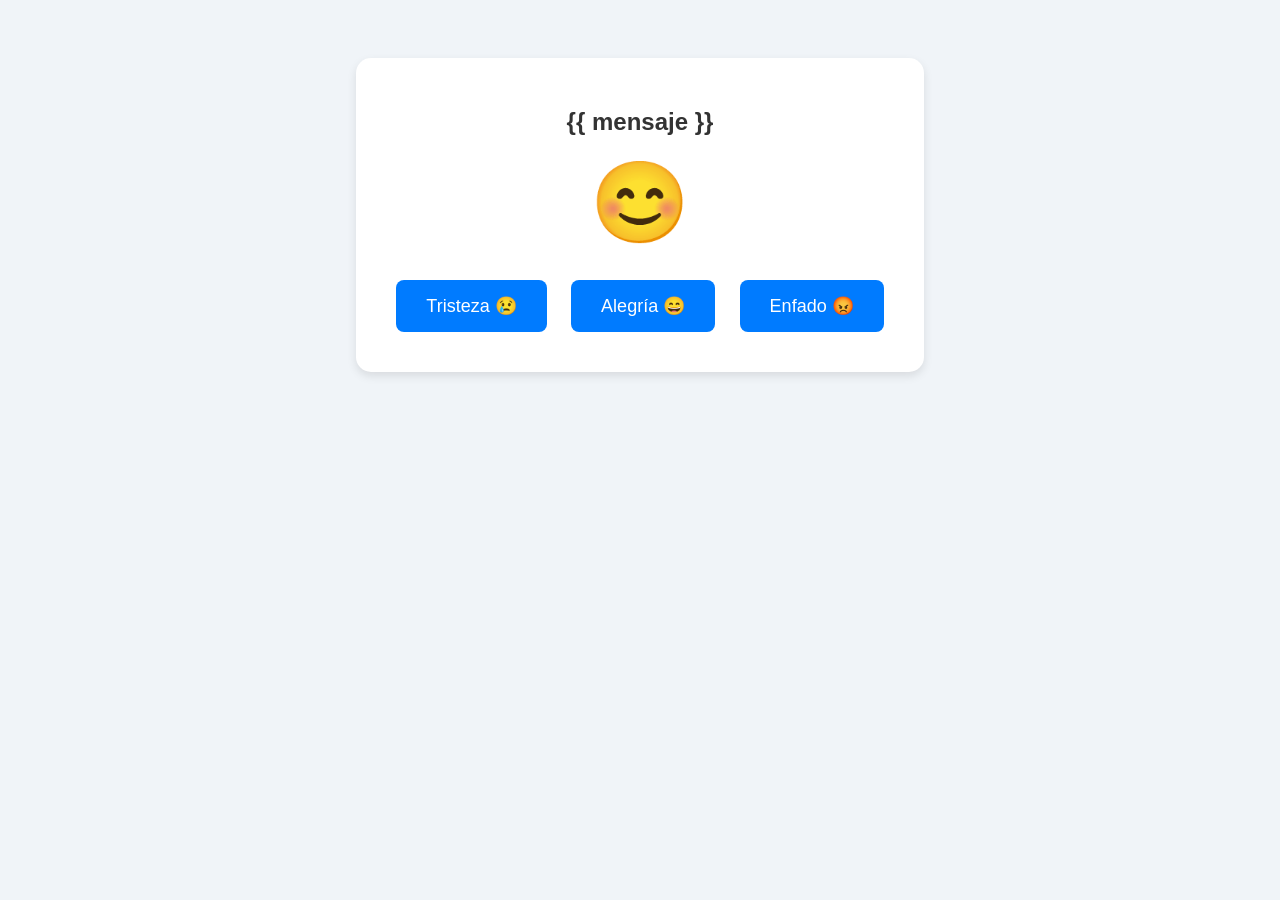
==== HACKATON/templates/juego.html @ 034cdc8f "Creando Repo" ====
<!DOCTYPE html>
<html lang="es">
<head>
    <meta charset="UTF-8">
    <meta name="viewport" content="width=device-width, initial-scale=1.0">
    <title>Prueba Hackathon</title>
    <style>
        body { font-family: Arial, sans-serif; text-align: center; background-color: #f0f4f8; padding: 50px; }
        .contenedor { background: white; padding: 30px; border-radius: 15px; box-shadow: 0px 4px 10px rgba(0,0,0,0.1); display: inline-block; }
        .pictograma { font-size: 80px; margin: 20px; }
        button { background-color: #007bff; color: white; border: none; padding: 15px 30px; font-size: 18px; margin: 10px; border-radius: 8px; cursor: pointer; transition: 0.2s; }
        button:hover { background-color: #0056b3; }
        h2 { color: #333; }
    </style>
</head>
<body>

    <div class="contenedor">
        <h2>{{ mensaje }}</h2>
        
        <div class="pictograma">😊</div>

        <form action="/comprobar" method="POST">
            <button type="submit" name="emocion" value="Tristeza">Tristeza 😢</button>
            <button type="submit" name="emocion" value="Alegria">Alegría 😄</button>
            <button type="submit" name="emocion" value="Enfado">Enfado 😡</button>
        </form>
    </div>

</body>
</html>
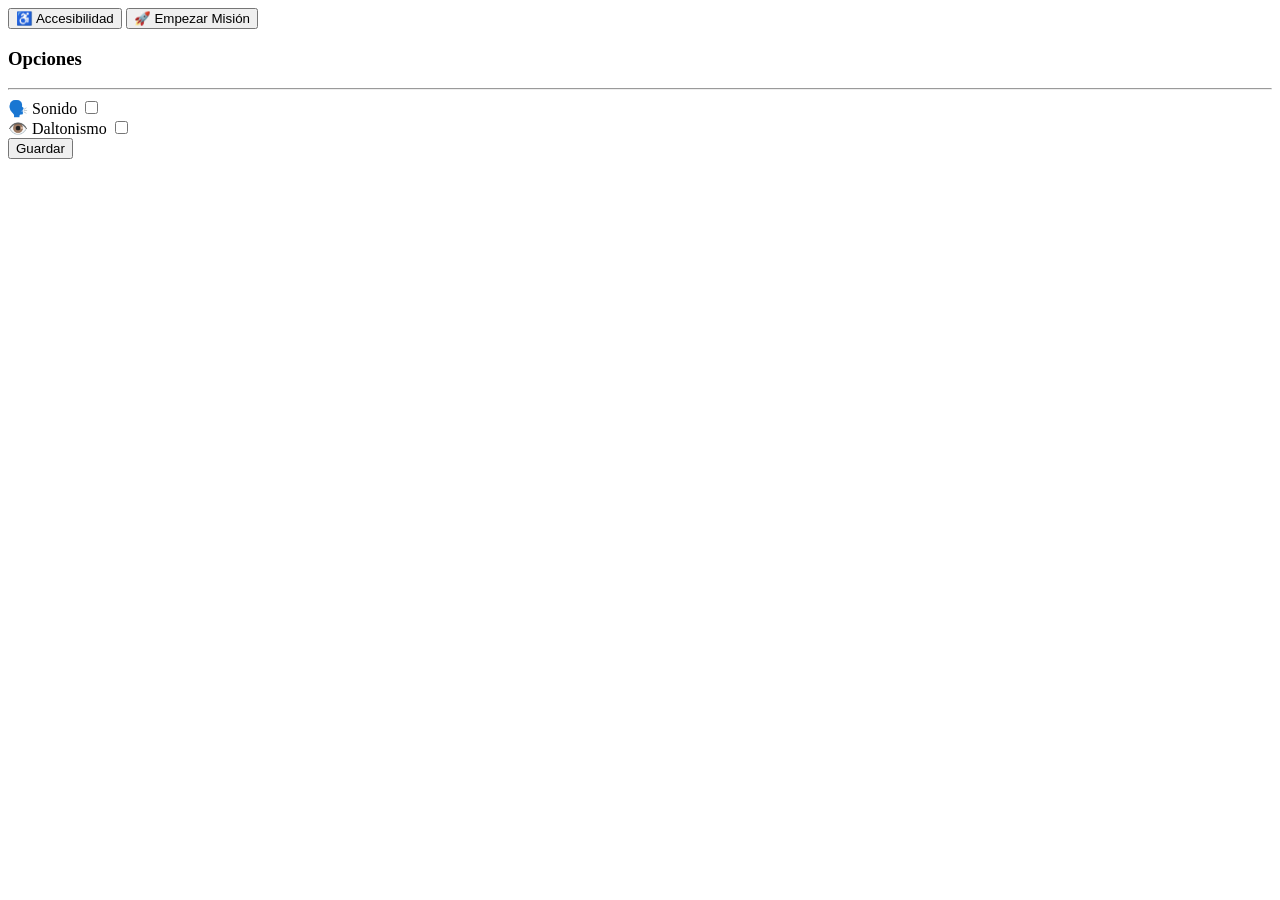
==== commit bd26732d: "Per ara no funciona, pro estem finalitzan la introducció." ====
--- a/HACKATON/templates/juego.html
+++ b/HACKATON/templates/juego.html
@@ -2,30 +2,79 @@
 <html lang="es">
 <head>
     <meta charset="UTF-8">
-    <meta name="viewport" content="width=device-width, initial-scale=1.0">
-    <title>Prueba Hackathon</title>
-    <style>
-        body { font-family: Arial, sans-serif; text-align: center; background-color: #f0f4f8; padding: 50px; }
-        .contenedor { background: white; padding: 30px; border-radius: 15px; box-shadow: 0px 4px 10px rgba(0,0,0,0.1); display: inline-block; }
-        .pictograma { font-size: 80px; margin: 20px; }
-        button { background-color: #007bff; color: white; border: none; padding: 15px 30px; font-size: 18px; margin: 10px; border-radius: 8px; cursor: pointer; transition: 0.2s; }
-        button:hover { background-color: #0056b3; }
-        h2 { color: #333; }
-    </style>
+    <title>Asteroid Belt Run - Menú</title>
+    <link rel="stylesheet" href="/static/style.css">
 </head>
 <body>
 
-    <div class="contenedor">
-        <h2>{{ mensaje }}</h2>
-        
-        <div class="pictograma">😊</div>
+    <div id="pantalla-principal" class="pantalla-inicio">
 
-        <form action="/comprobar" method="POST">
-            <button type="submit" name="emocion" value="Tristeza">Tristeza 😢</button>
-            <button type="submit" name="emocion" value="Alegria">Alegría 😄</button>
-            <button type="submit" name="emocion" value="Enfado">Enfado 😡</button>
-        </form>
+        <button class="btn btn-accesibilidad" id="abrir-menu">
+            ♿ Accesibilidad
+        </button>
+
+        <a href="/intro">
+            <button class="btn btn-empezar">
+                🚀 Empezar Misión
+            </button>
+        </a>
+
+        <div id="ventana-opciones">
+            <div class="caja-menu">
+                <h3>Opciones</h3>
+                <hr>
+                <div class="fila">
+                    <label>🗣️ Sonido</label>
+                    <input type="checkbox" id="opcion-sonido">
+                </div>
+                <div class="fila">
+                    <label>👁️ Daltonismo</label>
+                    <input type="checkbox" id="opcion-daltonismo">
+                </div>
+                <button id="cerrar-menu" class="btn-cerrar">Guardar</button>
+            </div>
+        </div>
+
     </div>
 
+    <script>
+        const botonAbrir = document.getElementById('abrir-menu');
+        const botonCerrar = document.getElementById('cerrar-menu');
+        const ventana = document.getElementById('ventana-opciones');
+        const fondo = document.getElementById('pantalla-principal');
+        const checkDaltonismo = document.getElementById('opcion-daltonismo');
+        const checkSonido = document.getElementById('opcion-sonido');
+
+        if (localStorage.getItem('daltonismo') === 'activo') {
+            fondo.classList.add('filtro-daltonismo');
+            checkDaltonismo.checked = true;
+        }
+
+        botonAbrir.onclick = function() {
+            ventana.style.display = 'flex';
+        }
+
+        botonCerrar.onclick = function() {
+            ventana.style.display = 'none';
+        }
+
+        checkDaltonismo.onchange = function() {
+            if (checkDaltonismo.checked) {
+                fondo.classList.add('filtro-daltonismo');
+                localStorage.setItem('daltonismo', 'activo');
+            } else {
+                fondo.classList.remove('filtro-daltonismo');
+                localStorage.setItem('daltonismo', 'inactivo');
+            }
+        }
+
+        checkSonido.onchange = function() {
+            fetch('/guardar_tts', {
+                method: 'POST',
+                headers: { 'Content-Type': 'application/json' },
+                body: JSON.stringify({ tts_activo: checkSonido.checked })
+            });
+        }
+    </script>
 </body>
 </html>
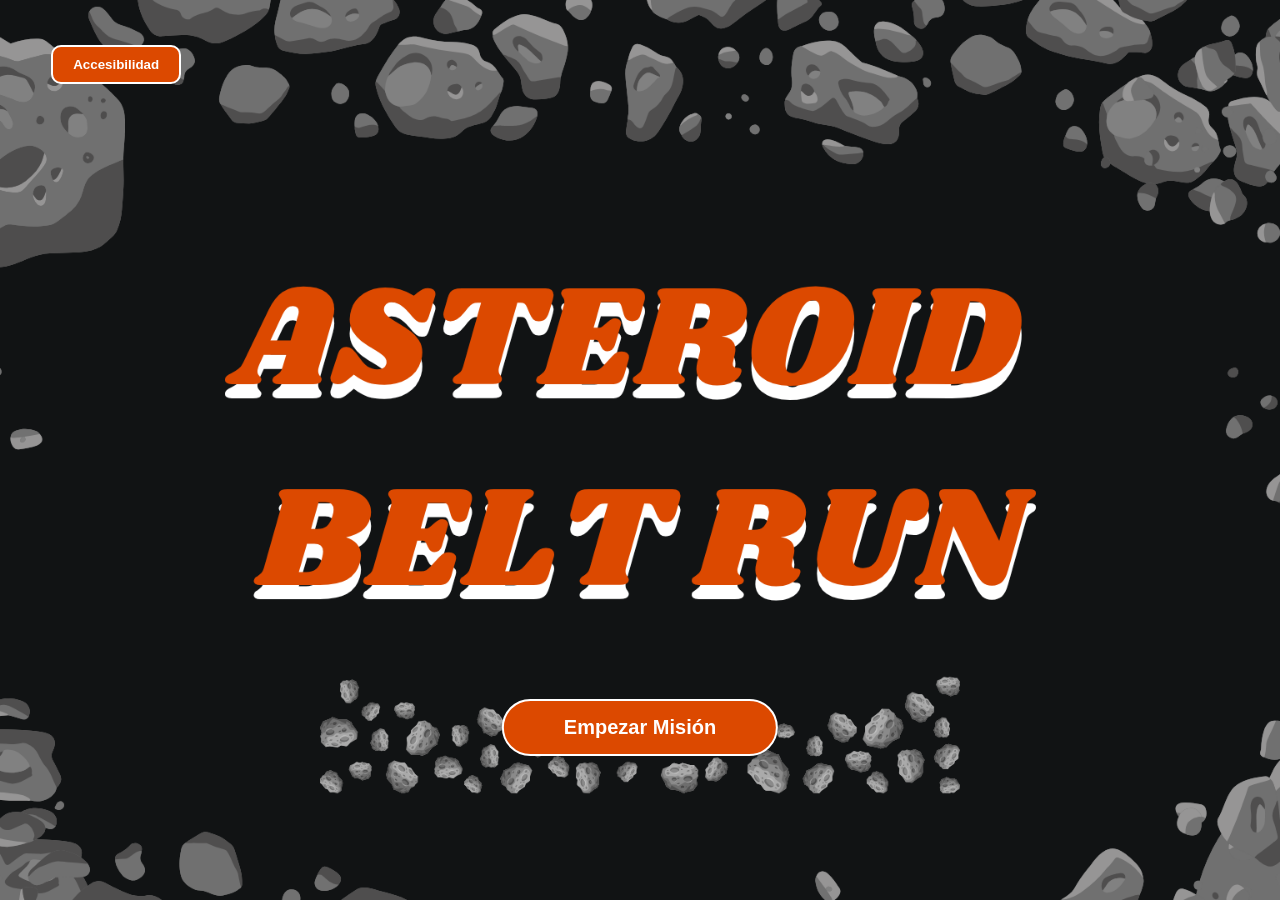
==== commit b48cb139: "Joc Finalitzat" ====
--- a/HACKATON/templates/juego.html
+++ b/HACKATON/templates/juego.html
@@ -3,59 +3,111 @@
 <head>
     <meta charset="UTF-8">
     <title>Asteroid Belt Run - Menú</title>
-    <link rel="stylesheet" href="/static/style.css">
+    <link rel="stylesheet" href="../static/style.css">
 </head>
 <body>
 
     <div id="pantalla-principal" class="pantalla-inicio">
 
-        <button class="btn btn-accesibilidad" id="abrir-menu">
-            ♿ Accesibilidad
-        </button>
-
-        <a href="/intro">
-            <button class="btn btn-empezar">
-                🚀 Empezar Misión
-            </button>
-        </a>
+        <button class="btn btn-accesibilidad" id="abrir-menu">Accesibilidad</button>
+        <button class="btn btn-empezar" onclick="irAIntro()">Empezar Misión</button>
 
         <div id="ventana-opciones">
             <div class="caja-menu">
                 <h3>Opciones</h3>
                 <hr>
                 <div class="fila">
-                    <label>🗣️ Sonido</label>
+                    <label>Música</label>
                     <input type="checkbox" id="opcion-sonido">
                 </div>
                 <div class="fila">
-                    <label>👁️ Daltonismo</label>
+                    <label>Leer en Voz Alta</label>
+                    <input type="checkbox" id="opcion-voz">
+                </div>
+                <div class="fila">
+                    <label>Daltonismo</label>
                     <input type="checkbox" id="opcion-daltonismo">
                 </div>
-                <button id="cerrar-menu" class="btn-cerrar">Guardar</button>
+                <button class="btn-cerrar" id="cerrar-menu">Guardar</button>
             </div>
         </div>
 
     </div>
 
+    <audio id="musica" loop src="../static/media/ambiente.mp3"></audio>
+    <audio id="audio-boton" src="../static/media/boton.mp3"></audio>
+    <audio id="audio-voz" src="../static/media/lectura/inicio.mp3"></audio>
+
     <script>
-        const botonAbrir = document.getElementById('abrir-menu');
-        const botonCerrar = document.getElementById('cerrar-menu');
-        const ventana = document.getElementById('ventana-opciones');
-        const fondo = document.getElementById('pantalla-principal');
-        const checkDaltonismo = document.getElementById('opcion-daltonismo');
-        const checkSonido = document.getElementById('opcion-sonido');
+        var musica = document.getElementById('musica');
+        var audioBoton = document.getElementById('audio-boton');
+        var audioVoz = document.getElementById('audio-voz');
+        var fondo = document.getElementById('pantalla-principal');
+        var checkSonido = document.getElementById('opcion-sonido');
+        var checkVoz = document.getElementById('opcion-voz');
+        var checkDaltonismo = document.getElementById('opcion-daltonismo');
 
+        localStorage.setItem('voz', 'activo');
+        checkVoz.checked = true;
+
+        if (localStorage.getItem('sonido') === 'activo') checkSonido.checked = true;
         if (localStorage.getItem('daltonismo') === 'activo') {
             fondo.classList.add('filtro-daltonismo');
             checkDaltonismo.checked = true;
         }
 
-        botonAbrir.onclick = function() {
-            ventana.style.display = 'flex';
+        musica.play().catch(function() {});
+        audioVoz.play().catch(function() {});
+
+        document.body.addEventListener('click', function arrancar() {
+            if (localStorage.getItem('sonido') === 'activo') musica.play();
+            audioVoz.play();
+            document.body.removeEventListener('click', arrancar);
+        }, { once: true });
+
+        function sonarBoton() {
+            if (localStorage.getItem('sonido') === 'activo') {
+                audioBoton.currentTime = 0;
+                audioBoton.play();
+            }
         }
 
-        botonCerrar.onclick = function() {
-            ventana.style.display = 'none';
+        function irAIntro() {
+            sonarBoton();
+            setTimeout(function() { window.location.href = 'intro.html'; }, 200);
+        }
+
+        document.getElementById('abrir-menu').onclick = function() {
+            sonarBoton();
+            document.getElementById('ventana-opciones').style.display = 'flex';
+        }
+
+        document.getElementById('cerrar-menu').onclick = function() {
+            sonarBoton();
+            document.getElementById('ventana-opciones').style.display = 'none';
+        }
+
+        checkSonido.onchange = function() {
+            if (checkSonido.checked) {
+                localStorage.setItem('sonido', 'activo');
+                musica.play();
+            } else {
+                localStorage.setItem('sonido', 'inactivo');
+                musica.pause();
+                musica.currentTime = 0;
+            }
+        }
+
+        checkVoz.onchange = function() {
+            if (checkVoz.checked) {
+                localStorage.setItem('voz', 'activo');
+                audioVoz.currentTime = 0;
+                audioVoz.play();
+            } else {
+                localStorage.setItem('voz', 'inactivo');
+                audioVoz.pause();
+                audioVoz.currentTime = 0;
+            }
         }
 
         checkDaltonismo.onchange = function() {
@@ -67,14 +119,7 @@
                 localStorage.setItem('daltonismo', 'inactivo');
             }
         }
+    </script>
 
-        checkSonido.onchange = function() {
-            fetch('/guardar_tts', {
-                method: 'POST',
-                headers: { 'Content-Type': 'application/json' },
-                body: JSON.stringify({ tts_activo: checkSonido.checked })
-            });
-        }
-    </script>
 </body>
 </html>
--- a/HACKATON/static/style.css
+++ b/HACKATON/static/style.css
@@ -0,0 +1,89 @@
+body, html {
+    margin: 0;
+    padding: 0;
+    width: 100%;
+    height: 100%;
+    overflow: hidden;
+    font-family: sans-serif;
+}
+
+.pantalla-inicio {
+    position: relative;
+    width: 100%;
+    height: 100vh;
+    background-image: url('../static/media/fondo.png');
+    background-size: cover;
+    background-position: center;
+}
+
+.btn {
+    position: absolute;
+    background-color: #DC4900;
+    color: white;
+    border: 2px solid white;
+    cursor: pointer;
+    font-weight: bold;
+}
+
+.btn:hover {
+    background-color: #ff5500;
+}
+
+.btn-accesibilidad {
+    top: 5%;
+    left: 4%;
+    padding: 10px 20px;
+    border-radius: 10px;
+}
+
+.btn-empezar {
+    bottom: 16%;
+    left: 50%;
+    transform: translateX(-50%);
+    padding: 15px 60px;
+    font-size: 20px;
+    border-radius: 30px;
+}
+
+#ventana-opciones {
+    display: none;
+    position: fixed;
+    top: 0;
+    left: 0;
+    width: 100%;
+    height: 100%;
+    background-color: rgba(0,0,0,0.7);
+    justify-content: center;
+    align-items: center;
+    z-index: 100;
+}
+
+.caja-menu {
+    background-color: #1a1a24;
+    border: 2px solid #DC4900;
+    padding: 25px;
+    border-radius: 15px;
+    width: 300px;
+    color: white;
+}
+
+.fila {
+    display: flex;
+    justify-content: space-between;
+    margin-bottom: 15px;
+}
+
+.btn-cerrar {
+    background: white;
+    color: black;
+    border: none;
+    padding: 10px;
+    width: 100%;
+    border-radius: 5px;
+    cursor: pointer;
+    font-weight: bold;
+}
+
+.filtro-daltonismo {
+    filter: grayscale(30%) sepia(50%) hue-rotate(180deg);
+}
